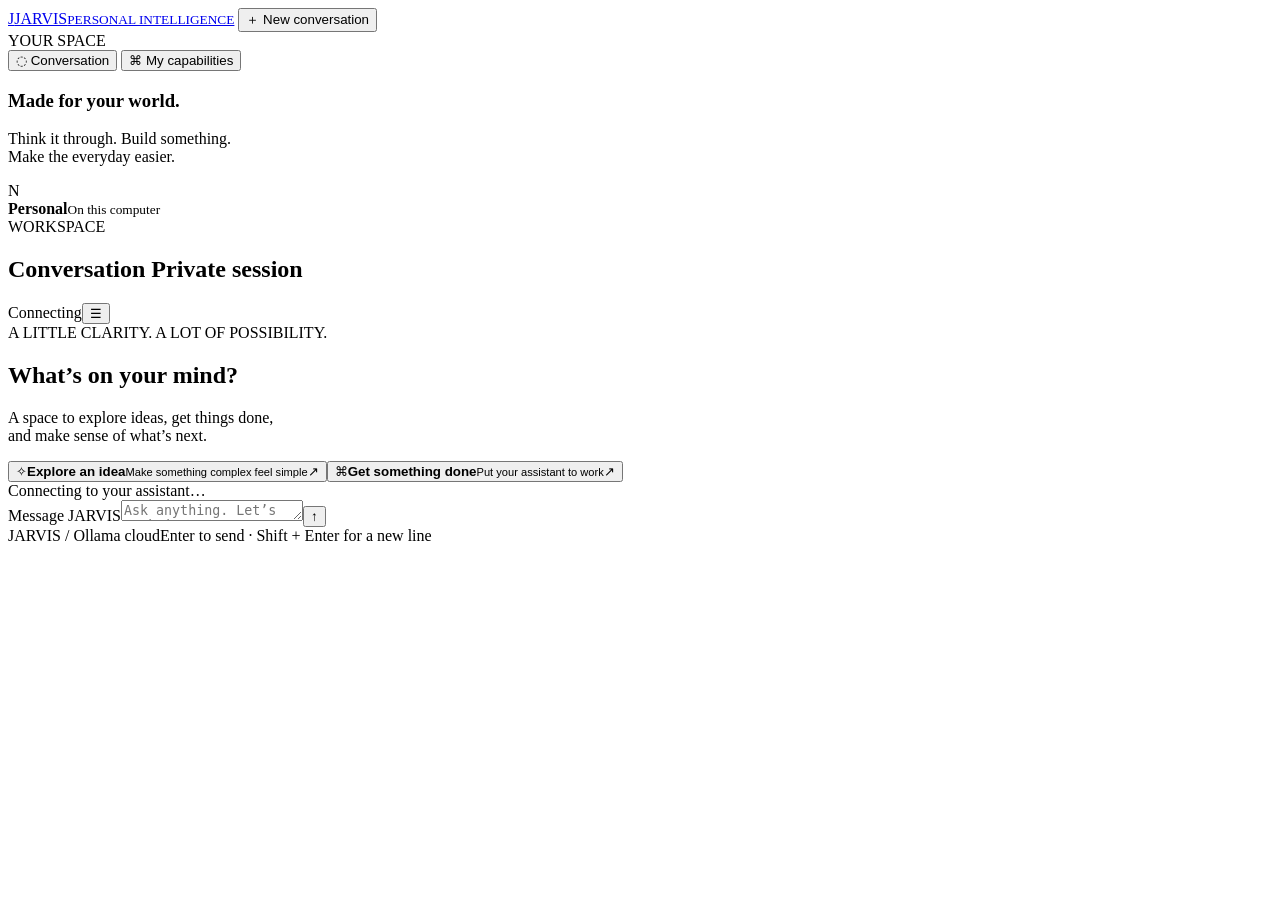
==== web/index.html @ 8111d7d0 "Add responsive dark glass chat and approval settings" ====
<!doctype html>
<html lang="en">
<head><meta charset="utf-8"><meta name="viewport" content="width=device-width,initial-scale=1"><title>JARVIS — Your personal assistant</title><link rel="stylesheet" href="/style.css"><script src="/app.js" defer></script></head>
<body>
<div class="ambient ambient-one"></div><div class="ambient ambient-two"></div>
<div class="shell">
<aside class="sidebar glass">
  <a class="brand" href="#" aria-label="JARVIS home"><span class="mark">J</span><span>JARVIS<small>PERSONAL INTELLIGENCE</small></span></a>
  <button id="new-chat" class="new-chat">＋ <span>New conversation</span></button>
  <div class="eyebrow">YOUR SPACE</div>
  <button class="nav active" id="conversation-nav"><span>◌</span> Conversation <span class="nav-dot"></span></button>
  <button class="nav" id="skills"><span>⌘</span> My capabilities</button>
  <div class="sidebar-note"><span class="small-orb"></span><h3>Made for your world.</h3><p>Think it through. Build something.<br>Make the everyday easier.</p></div>
  <div class="profile"><span class="avatar">N</span><div><strong id="profile">Personal</strong><small>On this computer</small></div><span class="online-dot"></span></div>
</aside>
<main class="workspace glass">
<header><div><span class="eyebrow">WORKSPACE</span><h2>Conversation <span class="pill">Private session</span></h2></div><div class="header-actions"><span class="connection"><i class="online-dot"></i><span id="connection">Connecting</span></span><button id="menu-button" class="icon-button" aria-label="Open interface menu" aria-expanded="false">☰</button></div>
<div id="interface-menu" class="menu glass" hidden><strong>Your workspace</strong><button id="menu-new-chat">New conversation</button><button id="menu-skills">My capabilities</button><button data-mode="text">Terminal chat <span>↗</span></button><button data-mode="menu">Provider & voice menu <span>↗</span></button><div class="settings-section"><label for="approval-mode">Approval settings</label><select id="approval-mode"><option value="auto">Approve all commands in this session</option><option value="ask" selected>Seek my approval for all commands</option></select><small>Automatic approval lasts until JARVIS closes.</small></div><button id="show-memory">View saved memory</button><button id="forget-memory">Forget saved memory…</button><button id="toggle-speech" aria-pressed="false">Read replies aloud: off</button><button data-mode="exit">Quit JARVIS</button></div></header>
<section id="scroll-area" class="scroll-area" aria-label="Conversation">
<div id="welcome" class="welcome"><div class="orb-wrap"><div class="orb"></div><div class="orb-ring"></div></div><div class="eyebrow">A LITTLE CLARITY. A LOT OF POSSIBILITY.</div><h1>What’s on your mind?</h1><p>A space to explore ideas, get things done,<br>and make sense of what’s next.</p><div class="suggestions"><button data-prompt="Explain machine learning from the ground up."><span class="suggestion-icon">✧</span><strong>Explore an idea</strong><small>Make something complex feel simple</small><span class="arrow">↗</span></button><button data-prompt="Check which of your skills are ready to use on my computer."><span class="suggestion-icon">⌘</span><strong>Get something done</strong><small>Put your assistant to work</small><span class="arrow">↗</span></button></div></div>
<div id="messages" aria-live="polite" aria-relevant="additions"></div>
<div id="approval" class="approval" hidden><span class="eyebrow">YOUR APPROVAL NEEDED</span><h3 id="approval-title"></h3><pre id="approval-details"></pre><p>Review the exact action before it runs on your computer.</p><div><button id="approve" class="primary">Approve & run</button><button id="cancel">Cancel action</button></div></div>
</section>
<footer><div id="status" role="status">Connecting to your assistant…</div><form id="composer" class="composer"><label class="sr-only" for="message">Message JARVIS</label><textarea id="message" rows="1" maxlength="16000" placeholder="Ask anything. Let’s work it out." required></textarea><button type="submit" id="send" class="send" aria-label="Send message">↑</button></form><div class="footer-note"><span>JARVIS <span class="separator">/</span> <span id="provider">Ollama cloud</span></span><span>Enter to send <span class="separator">·</span> Shift + Enter for a new line</span></div></footer>
</main></div>
</body></html>
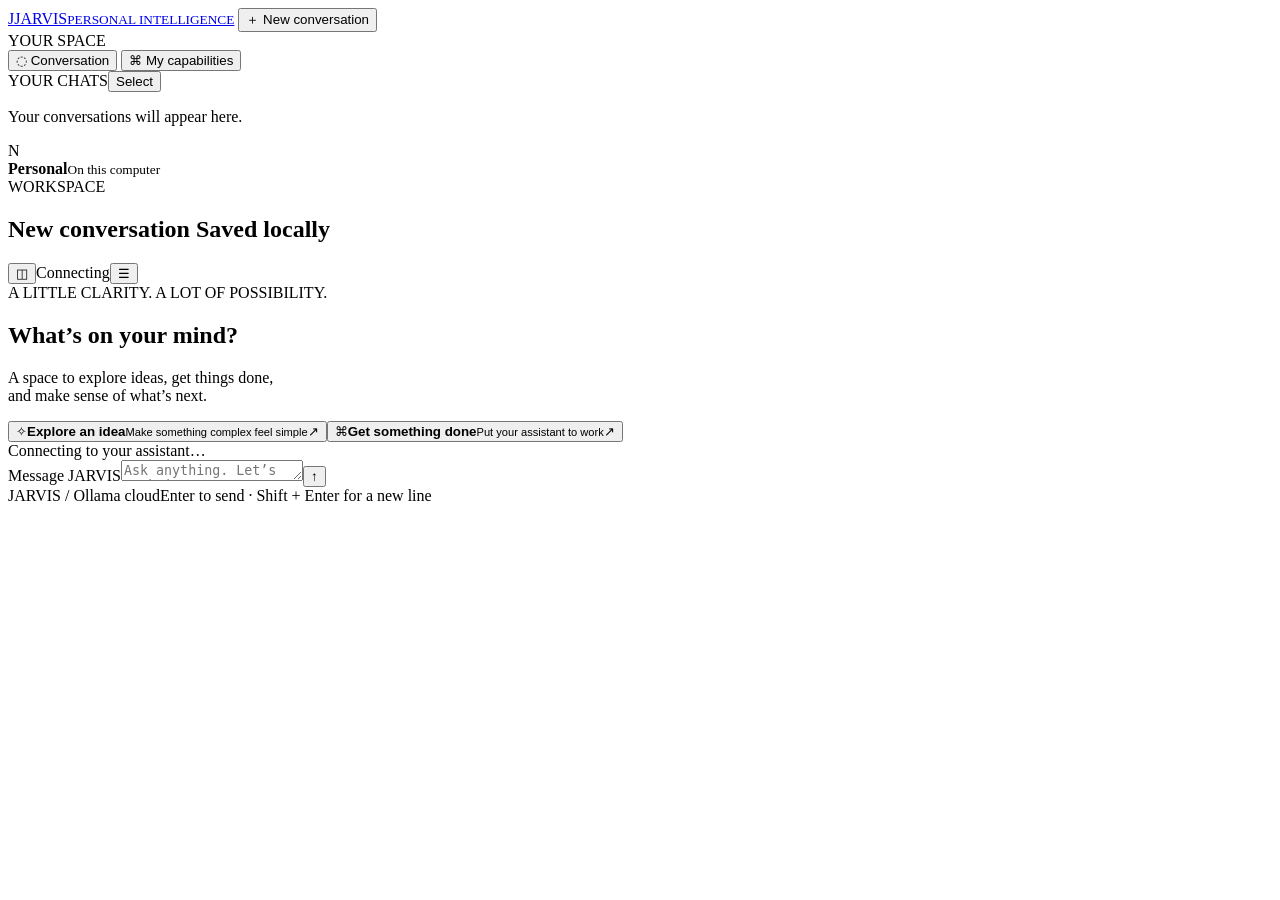
==== commit 3245185d: "Add saved-chat sidebar with multi-select, pinning and deletion" ====
--- a/web/index.html
+++ b/web/index.html
@@ -10,11 +10,15 @@
   <div class="eyebrow">YOUR SPACE</div>
   <button class="nav active" id="conversation-nav"><span>◌</span> Conversation <span class="nav-dot"></span></button>
   <button class="nav" id="skills"><span>⌘</span> My capabilities</button>
-  <div class="sidebar-note"><span class="small-orb"></span><h3>Made for your world.</h3><p>Think it through. Build something.<br>Make the everyday easier.</p></div>
+  <section id="chat-panel" class="chat-panel" aria-label="Saved chats">
+    <div class="chat-panel-heading"><span class="eyebrow">YOUR CHATS</span><button id="select-chats" aria-label="Select chats">Select</button></div>
+    <div id="selection-bar" hidden><span id="selection-count">0 selected</span><div><button id="pin-selected">Pin</button><button id="unpin-selected">Unpin</button><button id="delete-selected">Delete</button><button id="done-selecting">Done</button></div></div>
+    <div id="chat-list"></div><p id="chat-empty">Your conversations will appear here.</p>
+  </section>
   <div class="profile"><span class="avatar">N</span><div><strong id="profile">Personal</strong><small>On this computer</small></div><span class="online-dot"></span></div>
 </aside>
 <main class="workspace glass">
-<header><div><span class="eyebrow">WORKSPACE</span><h2>Conversation <span class="pill">Private session</span></h2></div><div class="header-actions"><span class="connection"><i class="online-dot"></i><span id="connection">Connecting</span></span><button id="menu-button" class="icon-button" aria-label="Open interface menu" aria-expanded="false">☰</button></div>
+<header><div><span class="eyebrow">WORKSPACE</span><h2><span id="chat-title">New conversation</span> <span class="pill">Saved locally</span></h2></div><div class="header-actions"><button id="toggle-chats" class="icon-button" aria-label="Show saved chats" aria-expanded="false">◫</button><span class="connection"><i class="online-dot"></i><span id="connection">Connecting</span></span><button id="menu-button" class="icon-button" aria-label="Open interface menu" aria-expanded="false">☰</button></div>
 <div id="interface-menu" class="menu glass" hidden><strong>Your workspace</strong><button id="menu-new-chat">New conversation</button><button id="menu-skills">My capabilities</button><button data-mode="text">Terminal chat <span>↗</span></button><button data-mode="menu">Provider & voice menu <span>↗</span></button><div class="settings-section"><label for="approval-mode">Approval settings</label><select id="approval-mode"><option value="auto">Approve all commands in this session</option><option value="ask" selected>Seek my approval for all commands</option></select><small>Automatic approval lasts until JARVIS closes.</small></div><button id="show-memory">View saved memory</button><button id="forget-memory">Forget saved memory…</button><button id="toggle-speech" aria-pressed="false">Read replies aloud: off</button><button data-mode="exit">Quit JARVIS</button></div></header>
 <section id="scroll-area" class="scroll-area" aria-label="Conversation">
 <div id="welcome" class="welcome"><div class="orb-wrap"><div class="orb"></div><div class="orb-ring"></div></div><div class="eyebrow">A LITTLE CLARITY. A LOT OF POSSIBILITY.</div><h1>What’s on your mind?</h1><p>A space to explore ideas, get things done,<br>and make sense of what’s next.</p><div class="suggestions"><button data-prompt="Explain machine learning from the ground up."><span class="suggestion-icon">✧</span><strong>Explore an idea</strong><small>Make something complex feel simple</small><span class="arrow">↗</span></button><button data-prompt="Check which of your skills are ready to use on my computer."><span class="suggestion-icon">⌘</span><strong>Get something done</strong><small>Put your assistant to work</small><span class="arrow">↗</span></button></div></div>
@@ -23,4 +27,12 @@
 </section>
 <footer><div id="status" role="status">Connecting to your assistant…</div><form id="composer" class="composer"><label class="sr-only" for="message">Message JARVIS</label><textarea id="message" rows="1" maxlength="16000" placeholder="Ask anything. Let’s work it out." required></textarea><button type="submit" id="send" class="send" aria-label="Send message">↑</button></form><div class="footer-note"><span>JARVIS <span class="separator">/</span> <span id="provider">Ollama cloud</span></span><span>Enter to send <span class="separator">·</span> Shift + Enter for a new line</span></div></footer>
 </main></div>
+<div id="chat-context" class="chat-context glass" role="menu" aria-label="Chat actions" hidden>
+  <button role="menuitem" id="context-select">Select chats</button>
+  <button role="menuitem" id="context-all">Select all chats</button>
+  <button role="menuitem" id="context-pin">Pin selected chats</button>
+  <button role="menuitem" id="context-unpin">Unpin selected chats</button>
+  <button role="menuitem" id="context-delete" class="danger">Delete selected chats…</button>
+</div>
+<dialog id="delete-dialog"><form method="dialog"><h2>Delete conversations?</h2><p id="delete-description"></p><p>This removes their saved messages and linked recent memory. Saved notes remain.</p><div class="dialog-actions"><button value="cancel">Cancel</button><button id="confirm-delete" value="delete" class="danger">Delete chats</button></div></form></dialog>
 </body></html>
